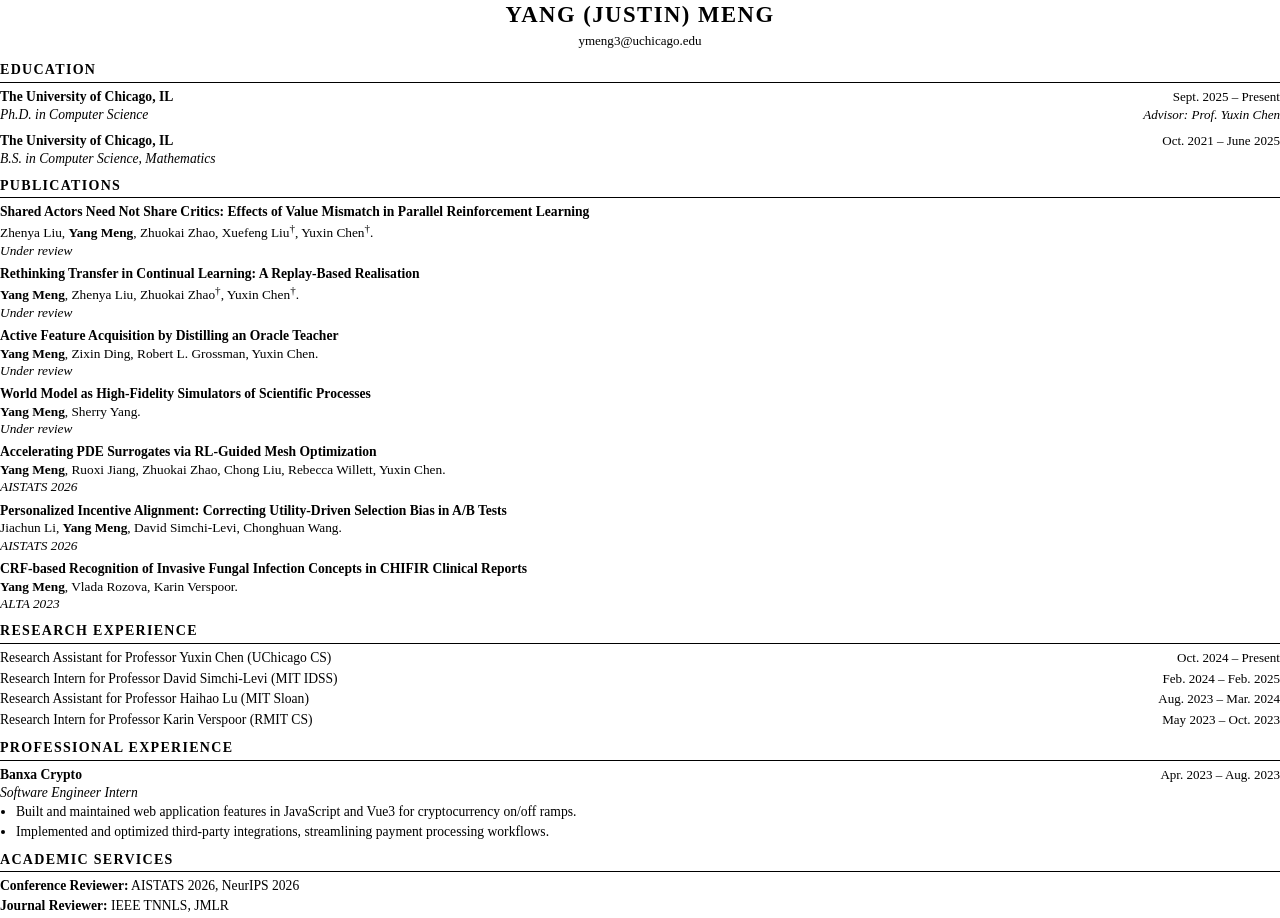
==== cv-source.html @ ec87f4dc "Remove research interests statement from site and CV Co-Authored-By: Claude Opus 5 <noreply@anthropi" ====
<!DOCTYPE html>
<html lang="en">
<head>
<meta charset="UTF-8">
<title>Yang (Justin) Meng — CV</title>
<style>
  @page { size: letter; margin: 0.5in 0.7in 0.4in; }
  * { margin: 0; padding: 0; box-sizing: border-box; }
  body {
    font-family: Georgia, 'Times New Roman', serif;
    font-size: 10.2pt;
    line-height: 1.3;
    color: #000;
  }
  a { color: #000; text-decoration: none; }

  /* Header */
  .name {
    font-size: 17pt;
    font-weight: 700;
    letter-spacing: 1.5px;
    text-transform: uppercase;
    text-align: center;
  }
  .contact {
    text-align: center;
    font-size: 9.8pt;
    margin-top: 4px;
    margin-bottom: 11px;
  }
  .contact .dot { margin: 0 5px; }

  /* Sections */
  h2 {
    font-size: 10.5pt;
    font-weight: 700;
    letter-spacing: 1.3px;
    text-transform: uppercase;
    border-bottom: 1px solid #000;
    padding-bottom: 2px;
    margin-top: 10px;
    margin-bottom: 5px;
  }

  .entry { margin-bottom: 8px; page-break-inside: avoid; }

  .row {
    display: flex;
    justify-content: space-between;
    align-items: baseline;
    gap: 16px;
  }
  .row .left { font-weight: 700; }
  .row .right { font-size: 9.8pt; white-space: nowrap; }
  .detail { font-style: italic; }
  .line { margin-bottom: 3px; }
  .role { font-weight: 400; }
  .note { font-size: 9.8pt; font-style: italic; white-space: nowrap; }

  /* Publications */
  .pub { margin-bottom: 6px; page-break-inside: avoid; }
  .pub-note { font-size: 9.5pt; font-style: italic; margin-bottom: 4px; }
  .pub-title { font-weight: 700; }
  .pub-authors { font-size: 10pt; }
  .pub-authors .me { font-weight: 700; }
  .pub-venue { font-style: italic; font-size: 10pt; }
  .pub-venue .link { font-style: normal; }

  ul { margin: 2px 0 0 16px; }
  li { margin-bottom: 2px; }

  .kv { margin-bottom: 3px; }
  .kv .label { font-weight: 700; }
</style>
</head>
<body>

  <div class="name">Yang (Justin) Meng</div>
  <div class="contact">
    ymeng3@uchicago.edu
  </div>

  <h2>Education</h2>
  <div class="entry">
    <div class="row"><span class="left">The University of Chicago, IL</span><span class="right">Sept. 2025 – Present</span></div>
    <div class="row"><span class="detail">Ph.D. in Computer Science</span><span class="note">Advisor: Prof. Yuxin Chen</span></div>
  </div>
  <div class="entry">
    <div class="row"><span class="left">The University of Chicago, IL</span><span class="right">Oct. 2021 – June 2025</span></div>
    <div class="detail">B.S. in Computer Science, Mathematics</div>
  </div>

  <h2>Publications</h2>

  <div class="pub">
    <div class="pub-title">Shared Actors Need Not Share Critics: Effects of Value Mismatch in Parallel Reinforcement Learning</div>
    <div class="pub-authors">Zhenya Liu, <span class="me">Yang Meng</span>, Zhuokai Zhao, Xuefeng Liu<sup>&dagger;</sup>, Yuxin Chen<sup>&dagger;</sup>.</div>
    <div class="pub-venue">Under review</div>
  </div>

  <div class="pub">
    <div class="pub-title">Rethinking Transfer in Continual Learning: A Replay-Based Realisation</div>
    <div class="pub-authors"><span class="me">Yang Meng</span>, Zhenya Liu, Zhuokai Zhao<sup>&dagger;</sup>, Yuxin Chen<sup>&dagger;</sup>.</div>
    <div class="pub-venue">Under review</div>
  </div>

  <div class="pub">
    <div class="pub-title">Active Feature Acquisition by Distilling an Oracle Teacher</div>
    <div class="pub-authors"><span class="me">Yang Meng</span>, Zixin Ding, Robert L. Grossman, Yuxin Chen.</div>
    <div class="pub-venue">Under review</div>
  </div>

  <div class="pub">
    <div class="pub-title">World Model as High-Fidelity Simulators of Scientific Processes</div>
    <div class="pub-authors"><span class="me">Yang Meng</span>, Sherry Yang.</div>
    <div class="pub-venue">Under review</div>
  </div>

  <div class="pub">
    <div class="pub-title">Accelerating PDE Surrogates via RL-Guided Mesh Optimization</div>
    <div class="pub-authors"><span class="me">Yang Meng</span>, Ruoxi Jiang, Zhuokai Zhao, Chong Liu, Rebecca Willett, Yuxin Chen.</div>
    <div class="pub-venue">AISTATS 2026</div>
  </div>

  <div class="pub">
    <div class="pub-title">Personalized Incentive Alignment: Correcting Utility-Driven Selection Bias in A/B Tests</div>
    <div class="pub-authors">Jiachun Li, <span class="me">Yang Meng</span>, David Simchi-Levi, Chonghuan Wang.</div>
    <div class="pub-venue">AISTATS 2026</div>
  </div>

  <div class="pub">
    <div class="pub-title">CRF-based Recognition of Invasive Fungal Infection Concepts in CHIFIR Clinical Reports</div>
    <div class="pub-authors"><span class="me">Yang Meng</span>, Vlada Rozova, Karin Verspoor.</div>
    <div class="pub-venue">ALTA 2023</div>
  </div>

  <h2>Research Experience</h2>
  <div class="line">
    <div class="row"><span><span class="role">Research Assistant</span> for Professor Yuxin Chen (UChicago CS)</span><span class="right">Oct. 2024 – Present</span></div>
  </div>
  <div class="line">
    <div class="row"><span><span class="role">Research Intern</span> for Professor David Simchi-Levi (MIT IDSS)</span><span class="right">Feb. 2024 – Feb. 2025</span></div>
  </div>
  <div class="line">
    <div class="row"><span><span class="role">Research Assistant</span> for Professor Haihao Lu (MIT Sloan)</span><span class="right">Aug. 2023 – Mar. 2024</span></div>
  </div>
  <div class="line">
    <div class="row"><span><span class="role">Research Intern</span> for Professor Karin Verspoor (RMIT CS)</span><span class="right">May 2023 – Oct. 2023</span></div>
  </div>

  <h2>Professional Experience</h2>
  <div class="entry">
    <div class="row"><span class="left">Banxa Crypto</span><span class="right">Apr. 2023 – Aug. 2023</span></div>
    <div class="detail">Software Engineer Intern</div>
    <ul>
      <li>Built and maintained web application features in JavaScript and Vue3 for cryptocurrency on/off ramps.</li>
      <li>Implemented and optimized third-party integrations, streamlining payment processing workflows.</li>
    </ul>
  </div>

  <h2>Academic Services</h2>
  <div class="kv"><span class="label">Conference Reviewer:</span> AISTATS 2026, NeurIPS 2026</div>
  <div class="kv"><span class="label">Journal Reviewer:</span> IEEE TNNLS, JMLR</div>


</body>
</html>
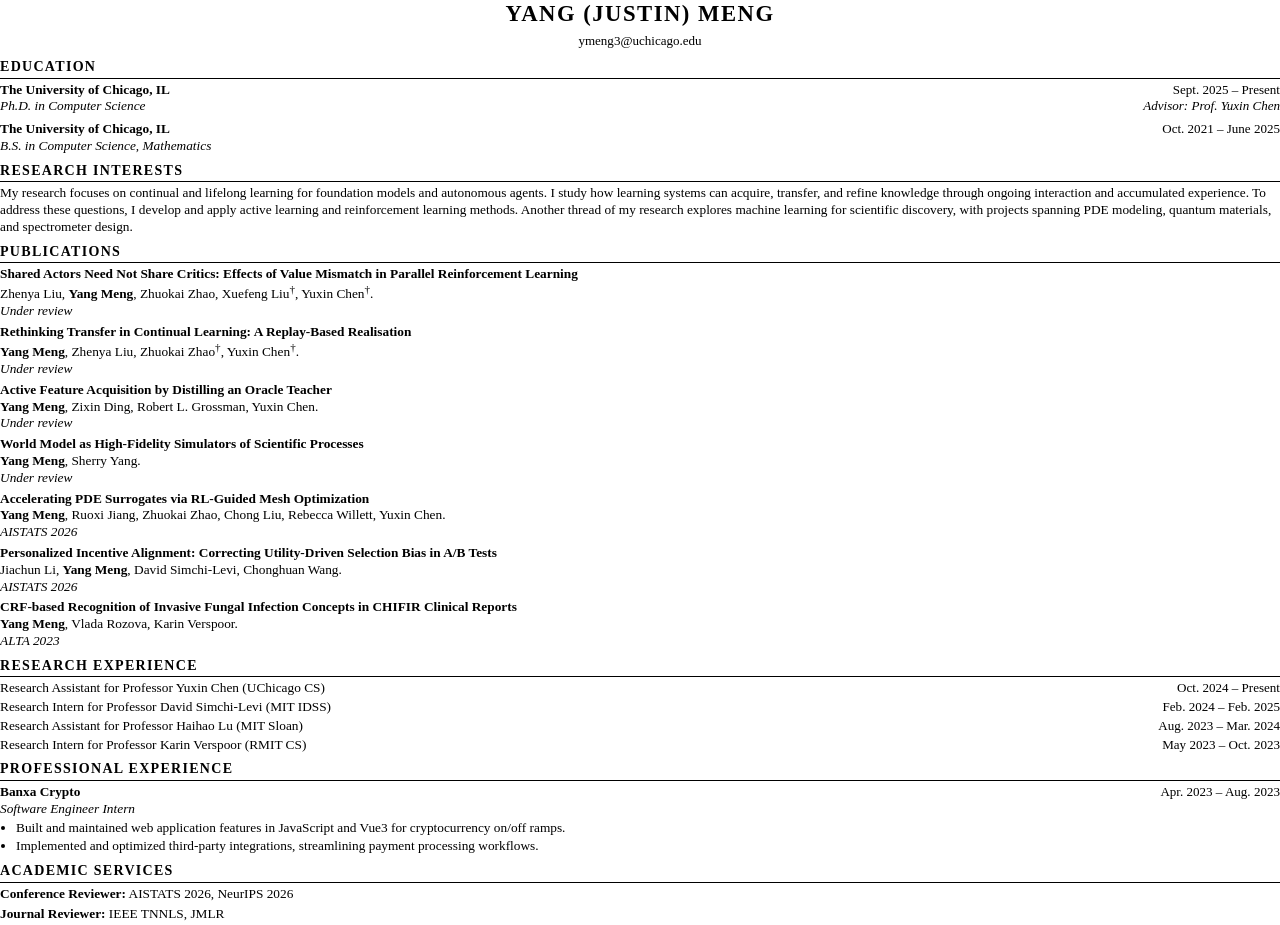
==== commit 31cc645a: "Add revised research interests statement to site and CV Co-Authored-By: Claude Opus 5 <noreply@anthr" ====
--- a/cv-source.html
+++ b/cv-source.html
@@ -4,12 +4,12 @@
 <meta charset="UTF-8">
 <title>Yang (Justin) Meng — CV</title>
 <style>
-  @page { size: letter; margin: 0.5in 0.7in 0.4in; }
+  @page { size: letter; margin: 0.45in 0.7in 0.35in; }
   * { margin: 0; padding: 0; box-sizing: border-box; }
   body {
     font-family: Georgia, 'Times New Roman', serif;
-    font-size: 10.2pt;
-    line-height: 1.3;
+    font-size: 10pt;
+    line-height: 1.26;
     color: #000;
   }
   a { color: #000; text-decoration: none; }
@@ -26,7 +26,7 @@
     text-align: center;
     font-size: 9.8pt;
     margin-top: 4px;
-    margin-bottom: 11px;
+    margin-bottom: 9px;
   }
   .contact .dot { margin: 0 5px; }
 
@@ -38,11 +38,11 @@
     text-transform: uppercase;
     border-bottom: 1px solid #000;
     padding-bottom: 2px;
-    margin-top: 10px;
-    margin-bottom: 5px;
+    margin-top: 7px;
+    margin-bottom: 3px;
   }
 
-  .entry { margin-bottom: 8px; page-break-inside: avoid; }
+  .entry { margin-bottom: 6px; page-break-inside: avoid; }
 
   .row {
     display: flex;
@@ -53,12 +53,12 @@
   .row .left { font-weight: 700; }
   .row .right { font-size: 9.8pt; white-space: nowrap; }
   .detail { font-style: italic; }
-  .line { margin-bottom: 3px; }
+  .line { margin-bottom: 2px; }
   .role { font-weight: 400; }
   .note { font-size: 9.8pt; font-style: italic; white-space: nowrap; }
 
   /* Publications */
-  .pub { margin-bottom: 6px; page-break-inside: avoid; }
+  .pub { margin-bottom: 4px; page-break-inside: avoid; }
   .pub-note { font-size: 9.5pt; font-style: italic; margin-bottom: 4px; }
   .pub-title { font-weight: 700; }
   .pub-authors { font-size: 10pt; }
@@ -89,6 +89,15 @@
     <div class="row"><span class="left">The University of Chicago, IL</span><span class="right">Oct. 2021 – June 2025</span></div>
     <div class="detail">B.S. in Computer Science, Mathematics</div>
   </div>
+
+  <h2>Research Interests</h2>
+  <p>
+    My research focuses on continual and lifelong learning for foundation models and autonomous agents. I
+    study how learning systems can acquire, transfer, and refine knowledge through ongoing interaction and
+    accumulated experience. To address these questions, I develop and apply active learning and
+    reinforcement learning methods. Another thread of my research explores machine learning for scientific
+    discovery, with projects spanning PDE modeling, quantum materials, and spectrometer design.
+  </p>
 
   <h2>Publications</h2>
 
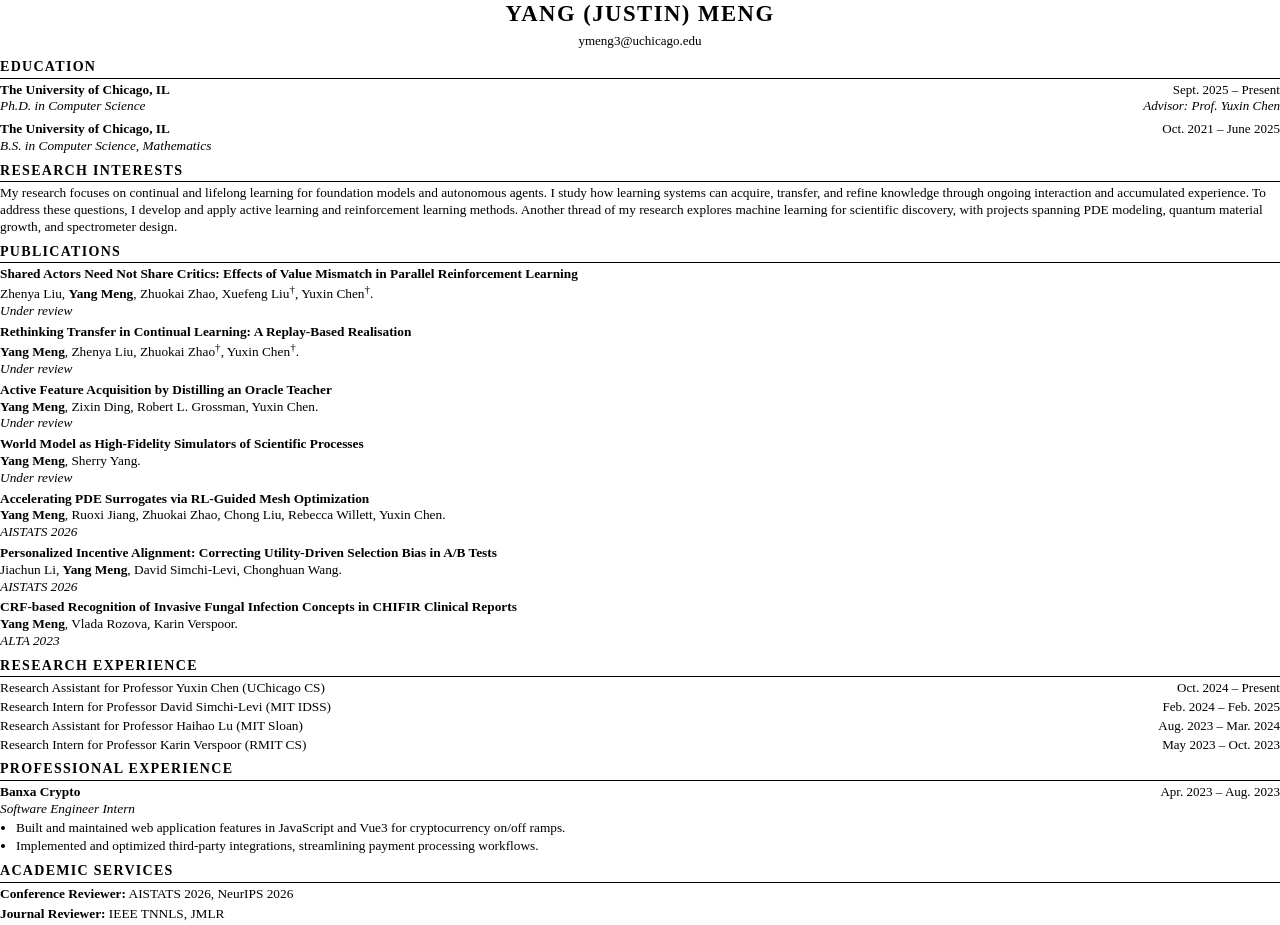
==== commit 6005fa4c: "Say 'quantum material growth' in research interests Co-Authored-By: Claude Opus 5 <noreply@anthropic" ====
--- a/cv-source.html
+++ b/cv-source.html
@@ -96,7 +96,7 @@
     study how learning systems can acquire, transfer, and refine knowledge through ongoing interaction and
     accumulated experience. To address these questions, I develop and apply active learning and
     reinforcement learning methods. Another thread of my research explores machine learning for scientific
-    discovery, with projects spanning PDE modeling, quantum materials, and spectrometer design.
+    discovery, with projects spanning PDE modeling, quantum material growth, and spectrometer design.
   </p>
 
   <h2>Publications</h2>
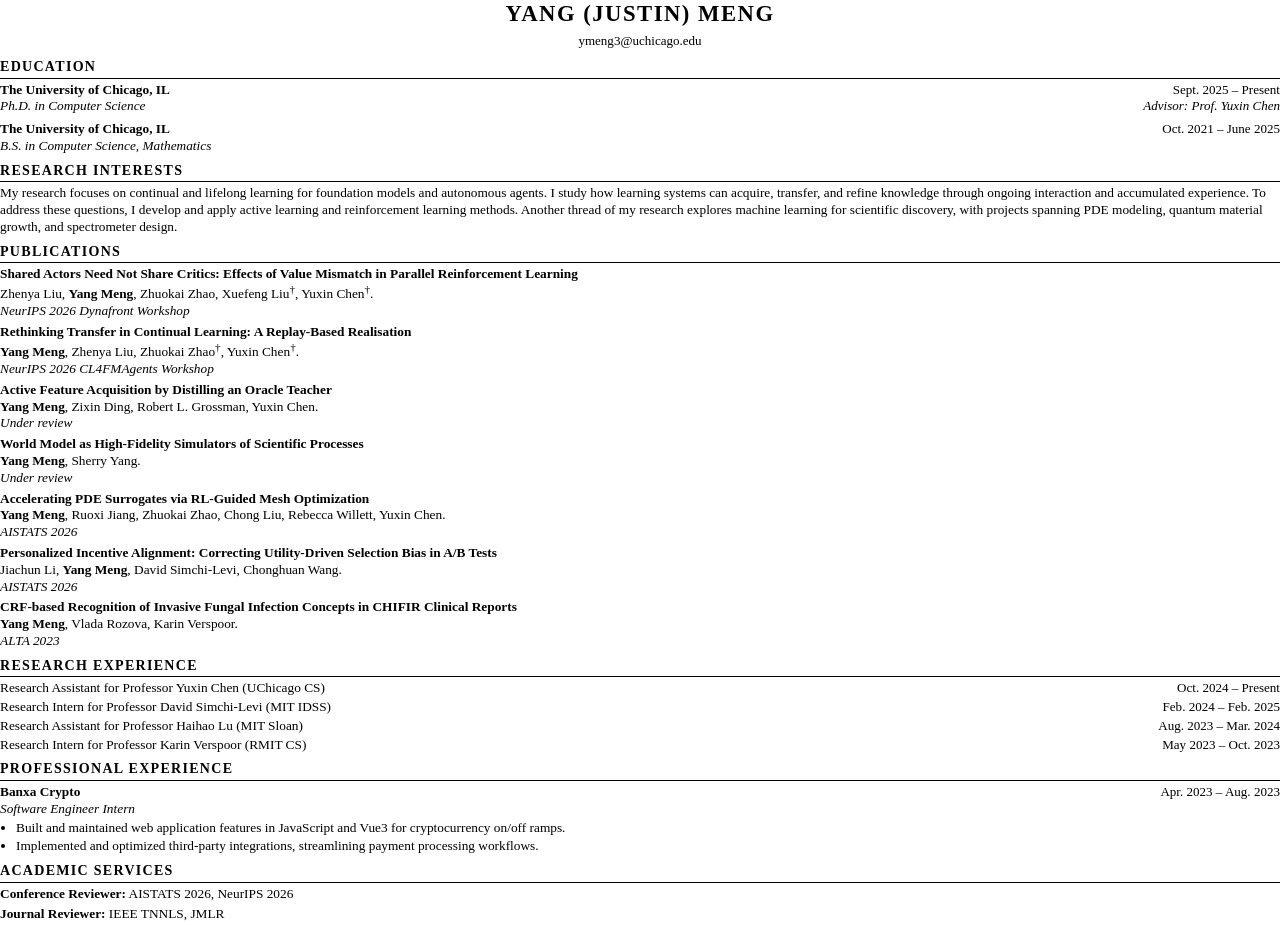
==== commit 0cec9411: "Two papers accepted to NeurIPS 2026 workshops; note 2027 internship search Co-Authored-By: Claude Op" ====
--- a/cv-source.html
+++ b/cv-source.html
@@ -104,13 +104,13 @@
   <div class="pub">
     <div class="pub-title">Shared Actors Need Not Share Critics: Effects of Value Mismatch in Parallel Reinforcement Learning</div>
     <div class="pub-authors">Zhenya Liu, <span class="me">Yang Meng</span>, Zhuokai Zhao, Xuefeng Liu<sup>&dagger;</sup>, Yuxin Chen<sup>&dagger;</sup>.</div>
-    <div class="pub-venue">Under review</div>
+    <div class="pub-venue">NeurIPS 2026 Dynafront Workshop</div>
   </div>
 
   <div class="pub">
     <div class="pub-title">Rethinking Transfer in Continual Learning: A Replay-Based Realisation</div>
     <div class="pub-authors"><span class="me">Yang Meng</span>, Zhenya Liu, Zhuokai Zhao<sup>&dagger;</sup>, Yuxin Chen<sup>&dagger;</sup>.</div>
-    <div class="pub-venue">Under review</div>
+    <div class="pub-venue">NeurIPS 2026 CL4FMAgents Workshop</div>
   </div>
 
   <div class="pub">
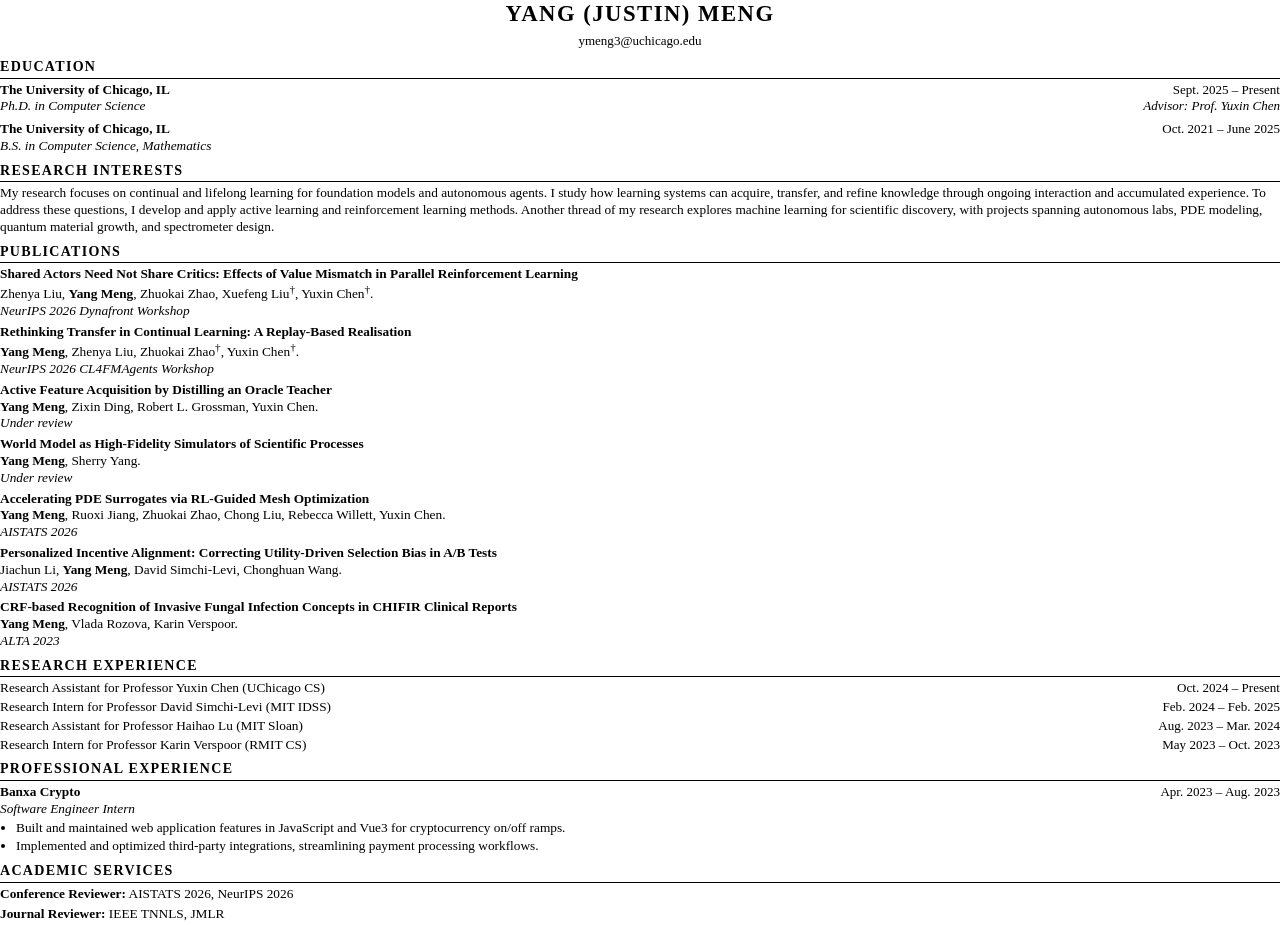
==== commit d093e4aa: "Add autonomous labs to research projects Co-Authored-By: Claude Opus 5 <noreply@anthropic.com>" ====
--- a/cv-source.html
+++ b/cv-source.html
@@ -96,7 +96,7 @@
     study how learning systems can acquire, transfer, and refine knowledge through ongoing interaction and
     accumulated experience. To address these questions, I develop and apply active learning and
     reinforcement learning methods. Another thread of my research explores machine learning for scientific
-    discovery, with projects spanning PDE modeling, quantum material growth, and spectrometer design.
+    discovery, with projects spanning autonomous labs, PDE modeling, quantum material growth, and spectrometer design.
   </p>
 
   <h2>Publications</h2>
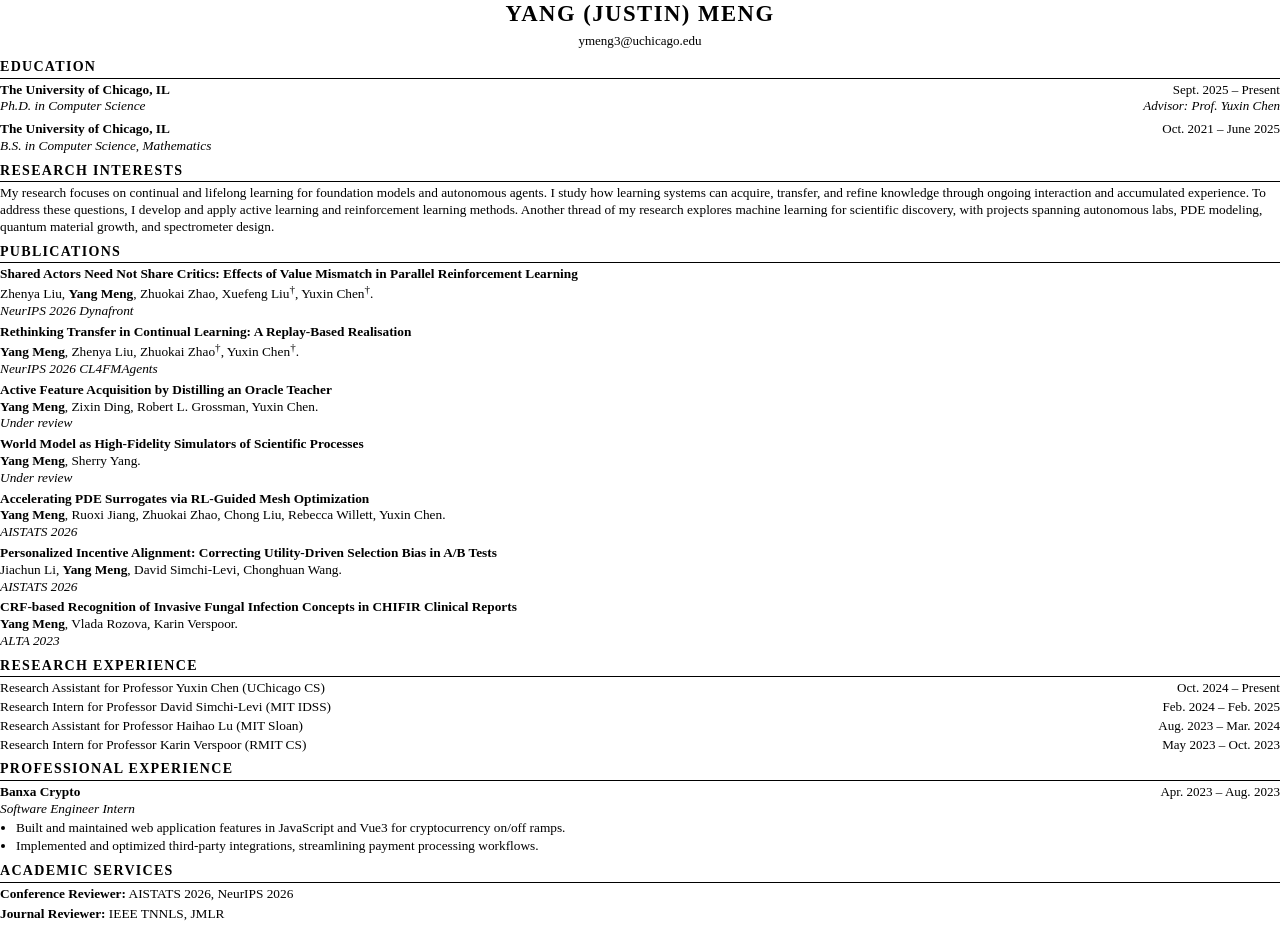
==== commit ed2b71e6: "Drop 'Workshop' from NeurIPS venue labels Co-Authored-By: Claude Opus 5 <noreply@anthropic.com>" ====
--- a/cv-source.html
+++ b/cv-source.html
@@ -104,13 +104,13 @@
   <div class="pub">
     <div class="pub-title">Shared Actors Need Not Share Critics: Effects of Value Mismatch in Parallel Reinforcement Learning</div>
     <div class="pub-authors">Zhenya Liu, <span class="me">Yang Meng</span>, Zhuokai Zhao, Xuefeng Liu<sup>&dagger;</sup>, Yuxin Chen<sup>&dagger;</sup>.</div>
-    <div class="pub-venue">NeurIPS 2026 Dynafront Workshop</div>
+    <div class="pub-venue">NeurIPS 2026 Dynafront</div>
   </div>
 
   <div class="pub">
     <div class="pub-title">Rethinking Transfer in Continual Learning: A Replay-Based Realisation</div>
     <div class="pub-authors"><span class="me">Yang Meng</span>, Zhenya Liu, Zhuokai Zhao<sup>&dagger;</sup>, Yuxin Chen<sup>&dagger;</sup>.</div>
-    <div class="pub-venue">NeurIPS 2026 CL4FMAgents Workshop</div>
+    <div class="pub-venue">NeurIPS 2026 CL4FMAgents</div>
   </div>
 
   <div class="pub">
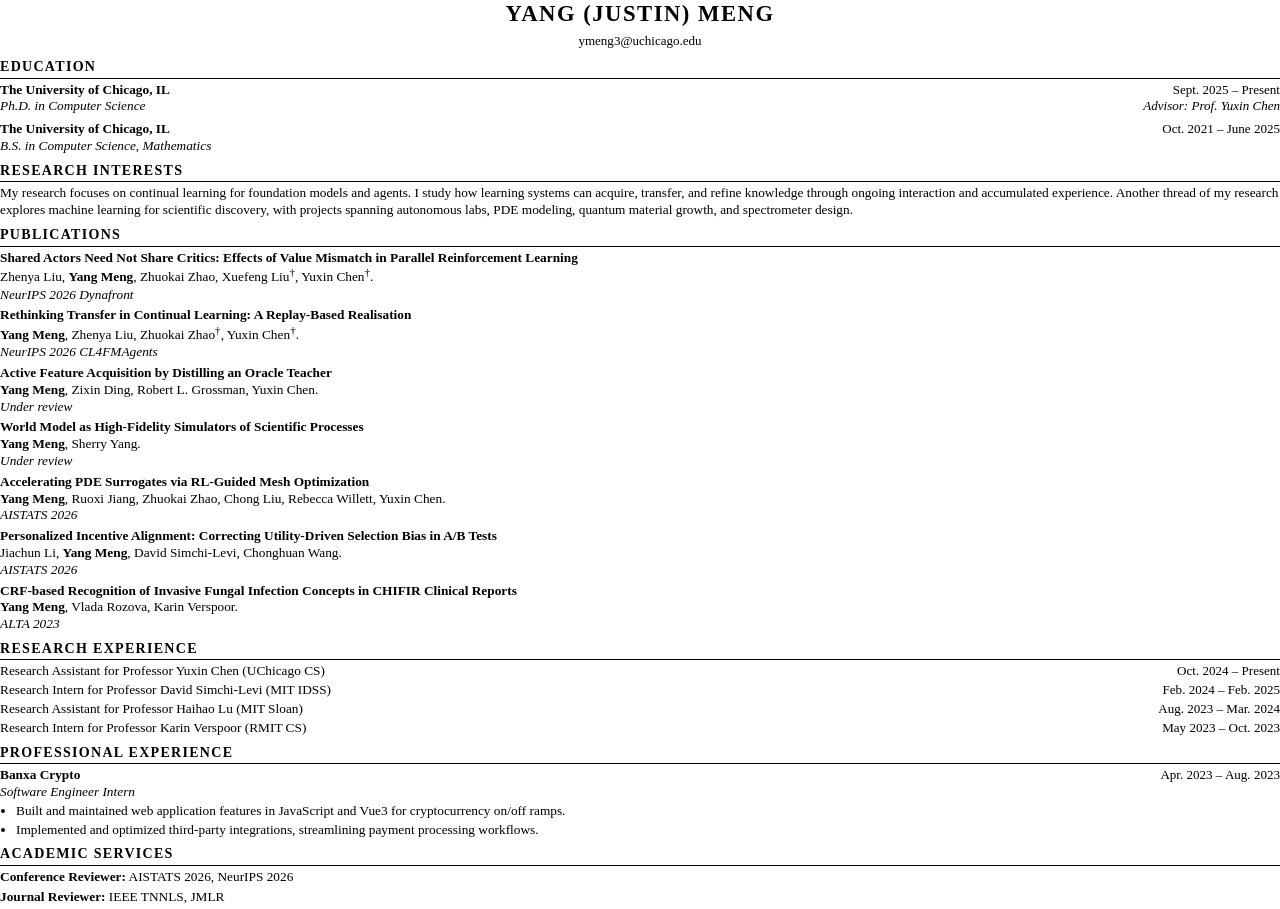
==== commit e422bf6a: "Trim research statement: drop methods sentence, shorten key phrases Co-Authored-By: Claude Opus 5 <n" ====
--- a/cv-source.html
+++ b/cv-source.html
@@ -92,10 +92,9 @@
 
   <h2>Research Interests</h2>
   <p>
-    My research focuses on continual and lifelong learning for foundation models and autonomous agents. I
+    My research focuses on continual learning for foundation models and agents. I
     study how learning systems can acquire, transfer, and refine knowledge through ongoing interaction and
-    accumulated experience. To address these questions, I develop and apply active learning and
-    reinforcement learning methods. Another thread of my research explores machine learning for scientific
+    accumulated experience. Another thread of my research explores machine learning for scientific
     discovery, with projects spanning autonomous labs, PDE modeling, quantum material growth, and spectrometer design.
   </p>
 
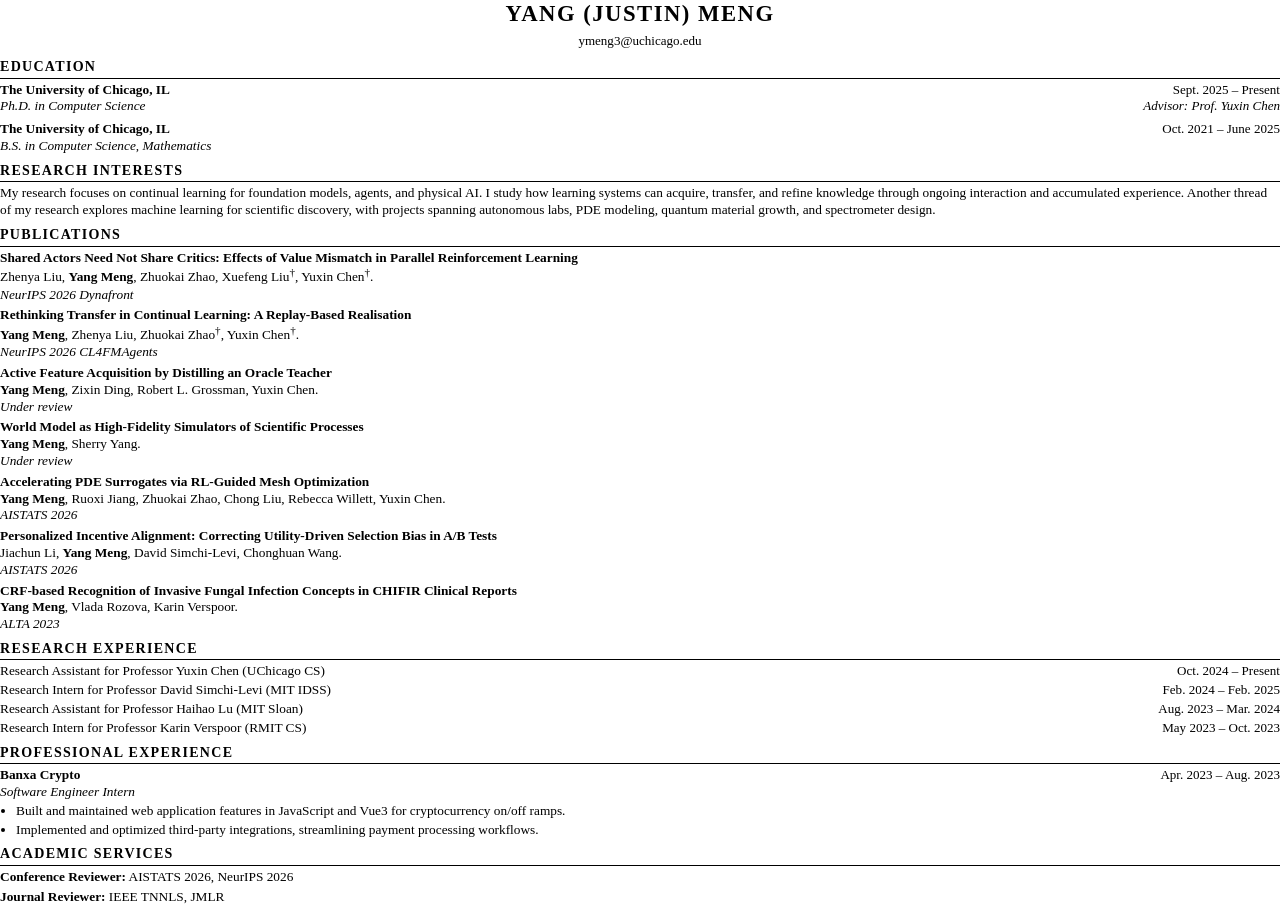
==== commit a1b62cba: "Broaden research scope to foundation models, agents, and physical AI Co-Authored-By: Claude Opus 5 <" ====
--- a/cv-source.html
+++ b/cv-source.html
@@ -92,7 +92,7 @@
 
   <h2>Research Interests</h2>
   <p>
-    My research focuses on continual learning for foundation models and agents. I
+    My research focuses on continual learning for foundation models, agents, and physical AI. I
     study how learning systems can acquire, transfer, and refine knowledge through ongoing interaction and
     accumulated experience. Another thread of my research explores machine learning for scientific
     discovery, with projects spanning autonomous labs, PDE modeling, quantum material growth, and spectrometer design.
